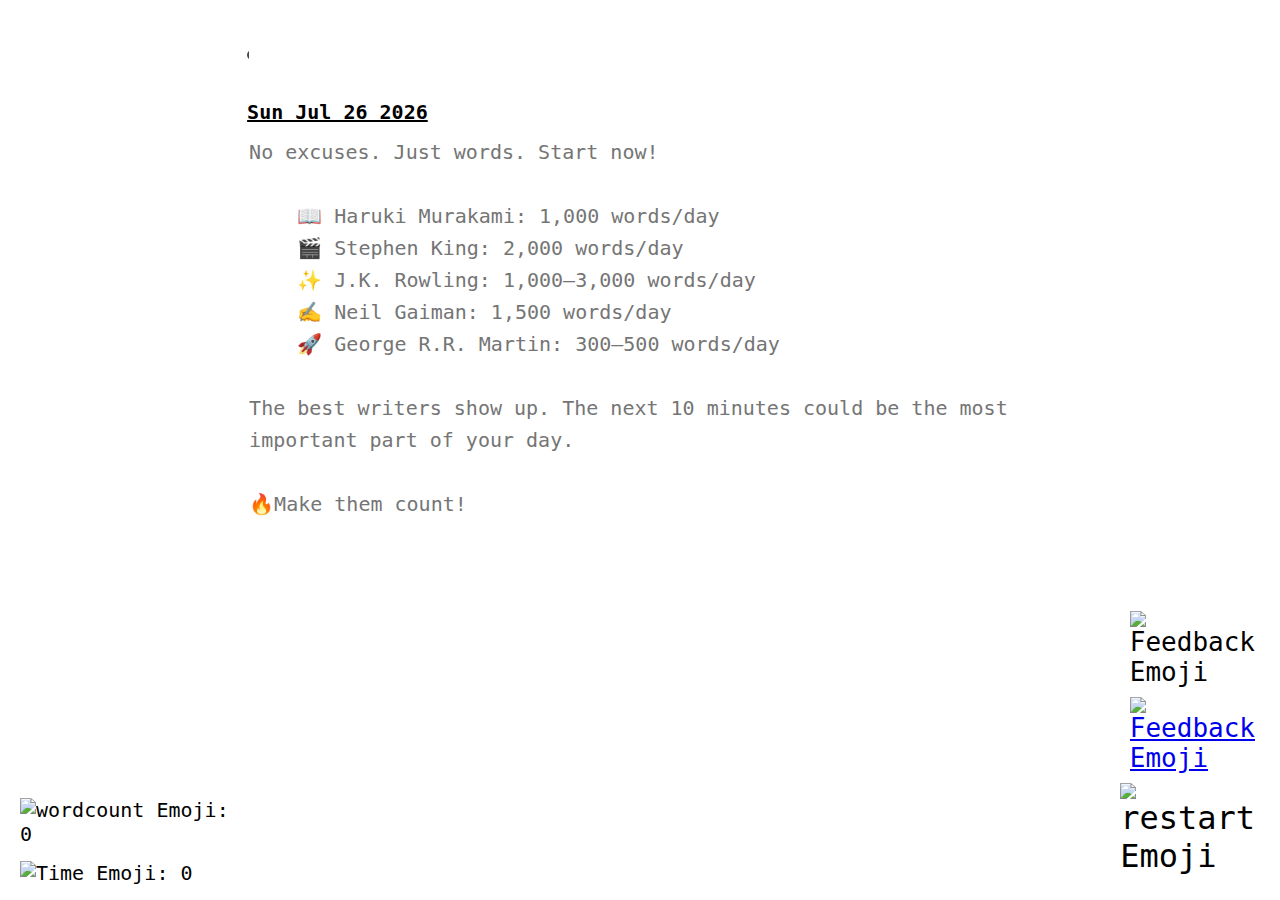
==== index.html @ 0ecf914c "Update index.html" ====
<!DOCTYPE html>
<html lang="en">
<head>
    <meta charset="UTF-8">
    <meta name="viewport" content="width=device-width, initial-scale=1.0">
    <title>pageZero</title>
    <link rel="icon" type="image/png" href="https://emoji.aranja.com/static/emoji-data/img-apple-160/270d-fe0f.png">

    <link rel="stylesheet" href="index.css">
    </style>
    <!-- Google Analytics -->
    <script async src="https://www.googletagmanager.com/gtag/js?id=G-XXXXXXXXXX"></script>
    <script>
        window.dataLayer = window.dataLayer || [];
        function gtag(){dataLayer.push(arguments);}
        gtag('js', new Date());
        gtag('config', 'G-XWTK2XB4T3'); // Replace with your Measurement ID
    </script>
</head>
<body>
    <div id="container">
    <div id="leftPanel">
        <span id="icon"><img src="https://emoji.aranja.com/static/emoji-data/img-apple-160/270d-fe0f.png" alt="wordcount Emoji" width="20" height="20">: <span id="wordCount">0</span></span><br>
        <span id="icon"><img src="https://emoji.aranja.com/static/emoji-data/img-apple-160/23f0.png" alt="Time Emoji" width="20" height="20">: <span id="wordCount"></span>  <span id="timer">0</span></span><br>
        <!-- <span id="icon">🎬:  <span id="sessionCount">0</span></span><br> -->
        

    </div>
    <div id="centerPanel">
        <div id="center-topPanel">
            <div id="progress-container">
                <div id="progress-bar"></div>
            </div>
        </div>
        <div id="center-textArea">
            <span id="text"><span id="daynumber"></span></span>
            <span id="localDate"></span>
            
           
            <textarea id="textInput" contenteditable
                placeholder=
                "No excuses. Just words. Start now!

    📖 Haruki Murakami: 1,000 words/day
    🎬 Stephen King: 2,000 words/day
    ✨ J.K. Rowling: 1,000–3,000 words/day
    ✍️ Neil Gaiman: 1,500 words/day
    🚀 George R.R. Martin: 300–500 words/day
                
The best writers show up. The next 10 minutes could be the most
important part of your day.

🔥Make them count!" ></textarea>


        </div>
    </div>
    <div id="rightPanel">
        <span id="copyButton"><img src="https://emoji.aranja.com/static/emoji-data/img-apple-160/1f4cb.png" alt="Feedback Emoji" width="32" height="32"></span>
        <span id="copyMessage" class="hidden">Copied!</span>
        <span id="btn_feedback"><a href="https://forms.gle/raZ6h4MTe7mSBzD2A" target="_blank" rel="noopener noreferrer">
            <img src="https://emoji.aranja.com/static/emoji-data/img-apple-160/1f34e.png" alt="Feedback Emoji" width="32" height="32"></a>
        </span>
        <!-- <span id="icon1">❤️</span> -->
        <span id="restartButton"><img src="https://emoji.aranja.com/static/emoji-data/img-apple-160/1f501.png" alt="restart Emoji" width="32" height="32"></span>
    </div>
    
    <script src="script.js"></script>
</div>
</body>
</html>
---- index.css ----
body {
    margin: 0;
    padding: 0;
    /* background-color: rgb(16,18,23,255); */
    /* color: antiquewhite; */
}

#container {
    display: flex;
    font-family: monospace;
}
#leftPanel {
    /* background-color: antiquewhite; */
    /* background-color: rgb(16,18,23,255); */
    width: 20%;
    display: flex;
    flex-direction: column;
    justify-content: end;
}
#rightPanel {
    /* background-color: rgb(74, 197, 103); */
    /* background-color:rgb(16,18,23,255); */
    width: 10%;
    display: flex;
    flex-direction: column;
    justify-content: flex-end; /* Push items to the right */
    align-items: flex-end;
    padding: 20px;
}
#centerPanel {
    /* background-color: aqua; */
    /* background-color:rgb(16,18,23,255); */
    width: 70%;
    height: 100vh;
    display: flex;
    flex-direction: column;
}
#center-topPanel{
        /* background-color: blue; */
        /* background-color: rgb(16,18,23,255); */
        position: sticky;
        height: 100px;
        width: 100%;
}
#center-textArea{
     /* background-color: brown; */
     flex-grow: 1;
     overflow-y: auto;
     width: 100%;
     height: 150vh; 
}
#textInput{
    width: 100%;
    height: 80vh;
    border: none;
    resize: none;
    margin-top: 10px;
    /* padding: 5px; */
    box-sizing: border-box;
    outline: none;
    font-size: 20px;
    line-height: 1.6;
    color: #333333;
    /* font-weight: 100px; */
    /* background-color: rgb(16,18,23,255); */
}
#progress-container {
    width: 100%;  /* Fixed width */
    /* background-color: #fffefe; */
    height: 10px;
    margin: 50px auto;
    border-radius: 10px; /* Smooth edges */
    overflow: hidden; /* Prevents overflow issues */

}
#progress-bar {
    width: 0%;
    height: 100%;
    /* background-color: #207adb; */
    background-color: rgb(74, 75, 73);
    /*transition: width 1s linear;*/
}

/* button code */
#restartButton {
    font-size: 32px;
    margin: 5px;
    cursor: pointer;
}
#icon {
    margin-left: 20px;
    font-size: 20px;
}

#btn_feedback {
    font-size: 26px;
    margin: 5px; 
    cursor: pointer; 
}
#copyMessage {
    margin-left: 10px;
    color: green;
    font-size: 10px;
    display: none;
}
.hidden {
    display: none;
}
#copyButton{
    font-size: 26px;
    margin: 5px; 
    cursor: pointer;
}
#localDate {
    font-size: 20px;
    text-decoration: underline;
    margin-bottom: 20px;
    font-weight: 600;
}
#text {
    font-size: 20px;
    font-weight: 600;
}
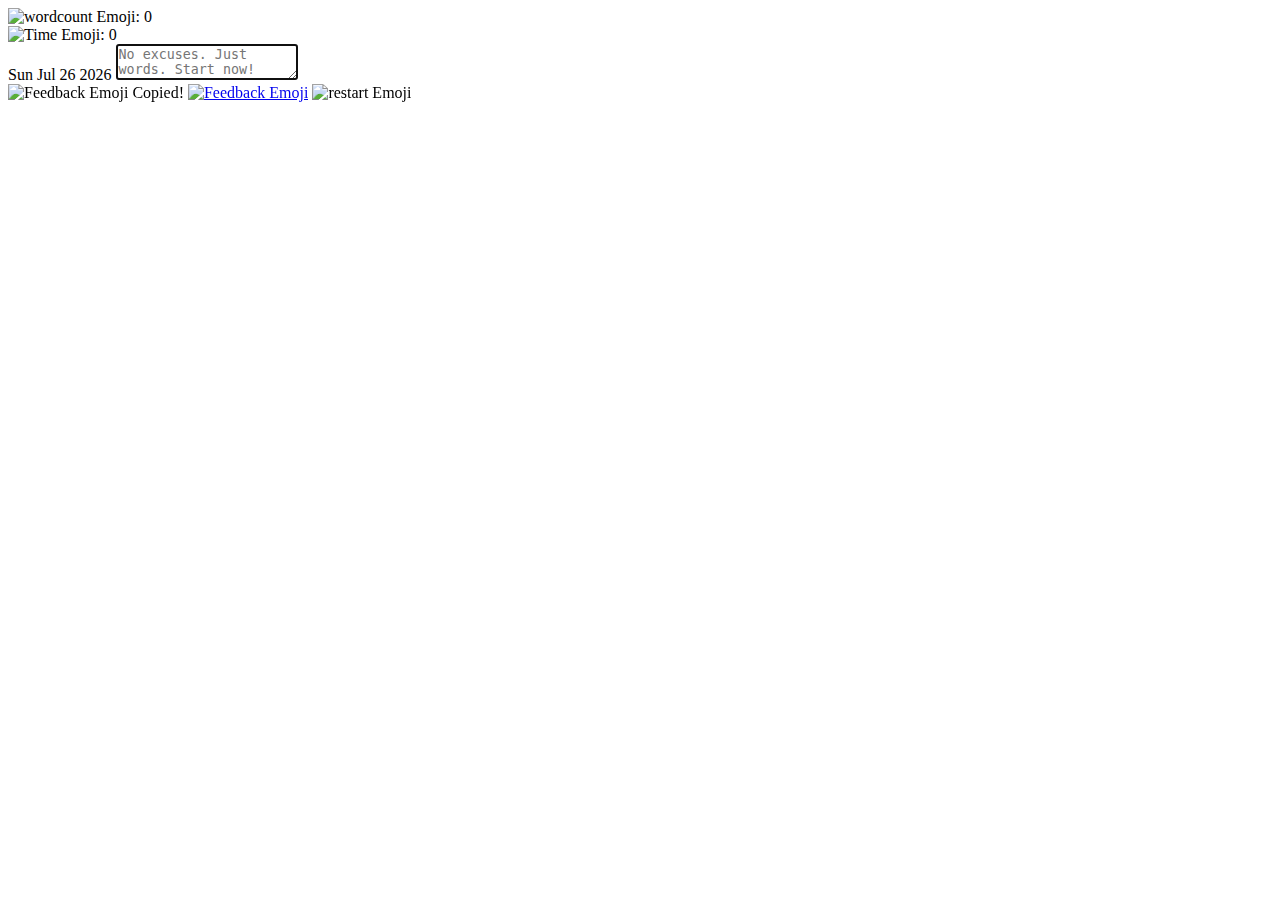
==== commit de56dc95: "Update index.html" ====
--- a/index.html
+++ b/index.html
@@ -4,9 +4,41 @@
     <meta charset="UTF-8">
     <meta name="viewport" content="width=device-width, initial-scale=1.0">
     <title>pageZero</title>
+    <meta name="description" content="Discover PageZero.app, the ultimate writing tool for NaNoWriMo. Take the 10-minute writing challenge and create your story in short, focused sessions.">
+    <meta name="keywords" content="story writing,story short,national novel writing month,writing app,na no wri mo">
     <link rel="icon" type="image/png" href="https://emoji.aranja.com/static/emoji-data/img-apple-160/270d-fe0f.png">
 
-    <link rel="stylesheet" href="index.css">
+        <script type="application/ld+json">
+          {
+            "@context": "http://schema.org",
+            "@type": "WebPage",
+            "url": "https://pagezero.app",
+            "name": "PageZero.app",
+            "description": "Discover PageZero.app, the ultimate writing tool for NaNoWriMo. Take the 10-minute writing challenge and create your story in short, focused sessions.",
+            "publisher": {
+              "@type": "Organization",
+              "name": "PageZero"
+            },
+            "mainEntityOfPage": "https://pagezero.app"
+          }
+        </script>
+      
+    <!-- open graph tags -->
+    <meta property="og:title" content="PageZero.app">
+    <meta property="og:site_name" content="PageZero">
+    <meta property="og:url" content="https://pageZero.app">
+    <meta property="og:description" content="Discover PageZero.app, the ultimate writing tool for NaNoWriMo. Take the 10-minute writing challenge and create your story in short, focused sessions.">
+    <meta property="og:type" content="website">
+    <meta property="og:image" content="https://emoji.aranja.com/static/emoji-data/img-apple-160/270d-fe0f.png">
+
+    <!-- Open graph tags for Twitter -->
+    <meta name="twitter:card" content="summary_large_image">
+    <meta name="twitter:title" content="PageZero.app">
+    <meta name="twitter:description" content="Discover PageZero.app, the ultimate writing tool for NaNoWriMo. Take the 10-minute writing challenge and create your story in short, focused sessions.">
+    <meta name="twitter:image" content="https://emoji.aranja.com/static/emoji-data/img-apple-160/270d-fe0f.png">
+    <meta name="twitter:url" content="https://pageZero.app">
+
+    <link rel="stylesheet" href="styles.css">
     </style>
     <!-- Google Analytics -->
     <script async src="https://www.googletagmanager.com/gtag/js?id=G-XXXXXXXXXX"></script>
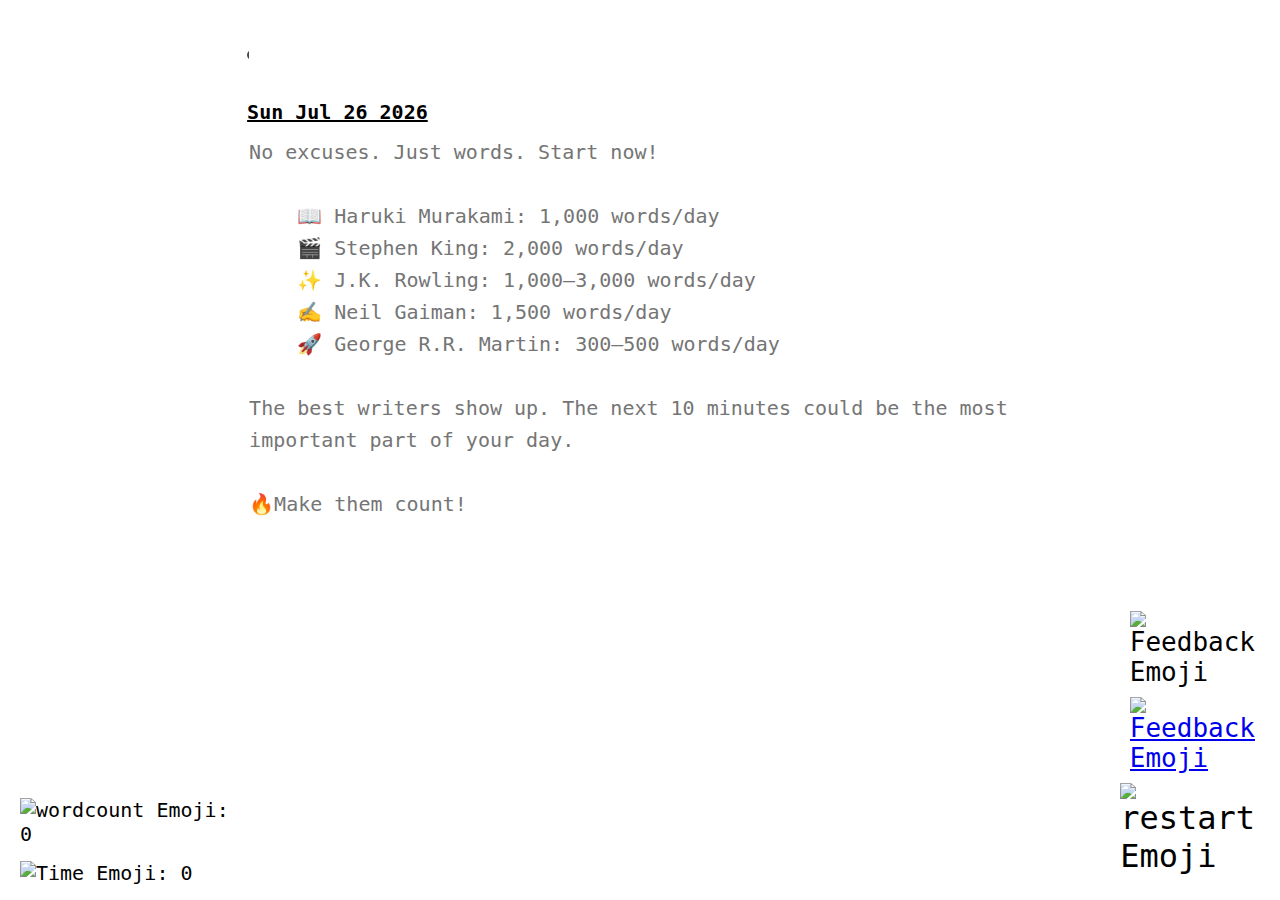
==== commit 2cb020f4: "Update index.html" ====
--- a/index.html
+++ b/index.html
@@ -38,7 +38,7 @@
     <meta name="twitter:image" content="https://emoji.aranja.com/static/emoji-data/img-apple-160/270d-fe0f.png">
     <meta name="twitter:url" content="https://pageZero.app">
 
-    <link rel="stylesheet" href="styles.css">
+    <link rel="stylesheet" href="index.css">
     </style>
     <!-- Google Analytics -->
     <script async src="https://www.googletagmanager.com/gtag/js?id=G-XXXXXXXXXX"></script>
--- a/index.css
+++ b/index.css
@@ -0,0 +1,123 @@
+body {
+    margin: 0;
+    padding: 0;
+    /* background-color: rgb(16,18,23,255); */
+    /* color: antiquewhite; */
+}
+
+#container {
+    display: flex;
+    font-family: monospace;
+}
+#leftPanel {
+    /* background-color: antiquewhite; */
+    /* background-color: rgb(16,18,23,255); */
+    width: 20%;
+    display: flex;
+    flex-direction: column;
+    justify-content: end;
+}
+#rightPanel {
+    /* background-color: rgb(74, 197, 103); */
+    /* background-color:rgb(16,18,23,255); */
+    width: 10%;
+    display: flex;
+    flex-direction: column;
+    justify-content: flex-end; /* Push items to the right */
+    align-items: flex-end;
+    padding: 20px;
+}
+#centerPanel {
+    /* background-color: aqua; */
+    /* background-color:rgb(16,18,23,255); */
+    width: 70%;
+    height: 100vh;
+    display: flex;
+    flex-direction: column;
+}
+#center-topPanel{
+        /* background-color: blue; */
+        /* background-color: rgb(16,18,23,255); */
+        position: sticky;
+        height: 100px;
+        width: 100%;
+}
+#center-textArea{
+     /* background-color: brown; */
+     flex-grow: 1;
+     overflow-y: auto;
+     width: 100%;
+     height: 150vh; 
+}
+#textInput{
+    width: 100%;
+    height: 80vh;
+    border: none;
+    resize: none;
+    margin-top: 10px;
+    /* padding: 5px; */
+    box-sizing: border-box;
+    outline: none;
+    font-size: 20px;
+    line-height: 1.6;
+    color: #333333;
+    /* font-weight: 100px; */
+    /* background-color: rgb(16,18,23,255); */
+}
+#progress-container {
+    width: 100%;  /* Fixed width */
+    /* background-color: #fffefe; */
+    height: 10px;
+    margin: 50px auto;
+    border-radius: 10px; /* Smooth edges */
+    overflow: hidden; /* Prevents overflow issues */
+
+}
+#progress-bar {
+    width: 0%;
+    height: 100%;
+    /* background-color: #207adb; */
+    background-color: rgb(74, 75, 73);
+    /*transition: width 1s linear;*/
+}
+
+/* button code */
+#restartButton {
+    font-size: 32px;
+    margin: 5px;
+    cursor: pointer;
+}
+#icon {
+    margin-left: 20px;
+    font-size: 20px;
+}
+
+#btn_feedback {
+    font-size: 26px;
+    margin: 5px; 
+    cursor: pointer; 
+}
+#copyMessage {
+    margin-left: 10px;
+    color: green;
+    font-size: 10px;
+    display: none;
+}
+.hidden {
+    display: none;
+}
+#copyButton{
+    font-size: 26px;
+    margin: 5px; 
+    cursor: pointer;
+}
+#localDate {
+    font-size: 20px;
+    text-decoration: underline;
+    margin-bottom: 20px;
+    font-weight: 600;
+}
+#text {
+    font-size: 20px;
+    font-weight: 600;
+}
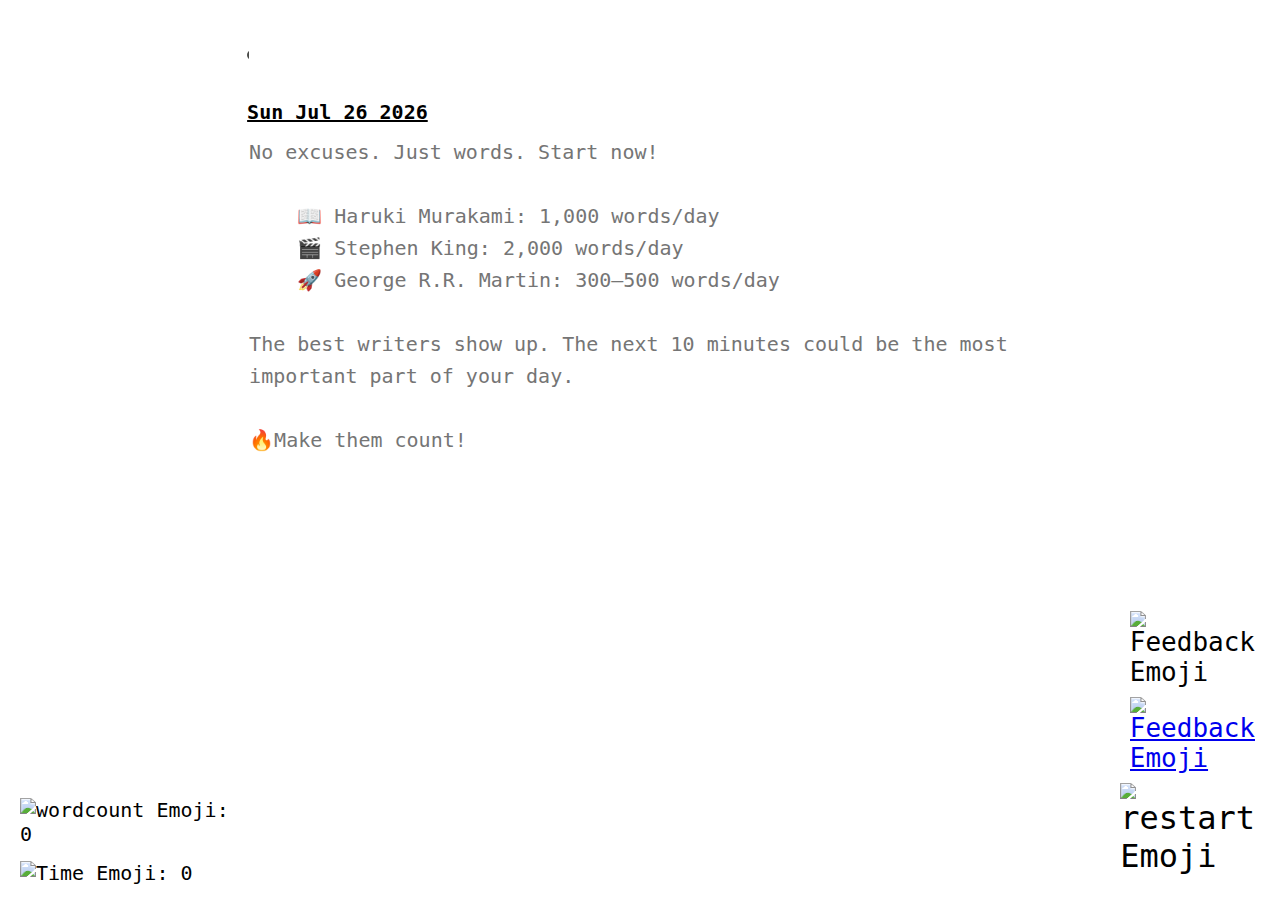
==== commit 4a37cf58: "Update index.html" ====
--- a/index.html
+++ b/index.html
@@ -75,8 +75,6 @@
 
     📖 Haruki Murakami: 1,000 words/day
     🎬 Stephen King: 2,000 words/day
-    ✨ J.K. Rowling: 1,000–3,000 words/day
-    ✍️ Neil Gaiman: 1,500 words/day
     🚀 George R.R. Martin: 300–500 words/day
                 
 The best writers show up. The next 10 minutes could be the most
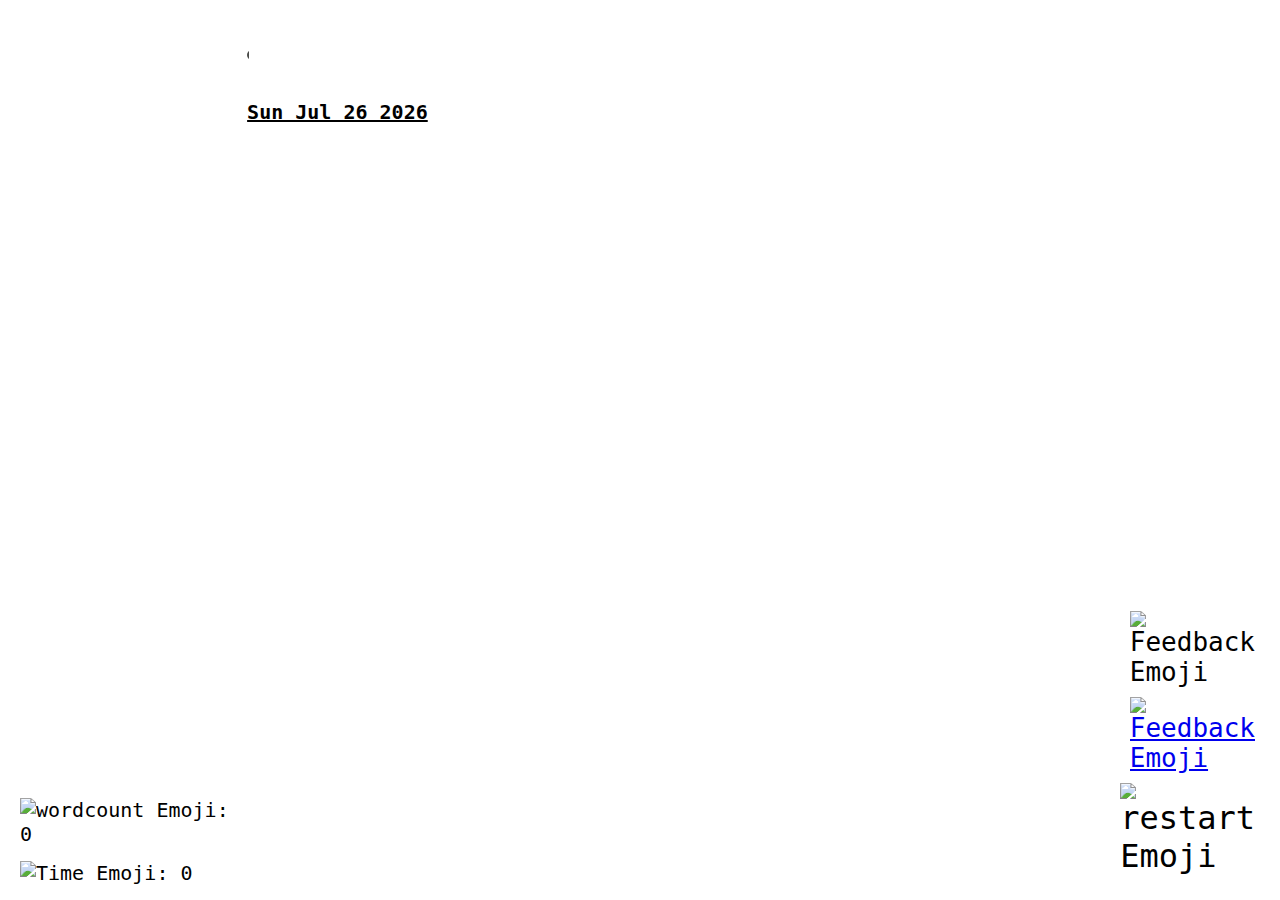
==== commit a13dc8c0: "Update index.html" ====
--- a/index.html
+++ b/index.html
@@ -3,7 +3,7 @@
 <head>
     <meta charset="UTF-8">
     <meta name="viewport" content="width=device-width, initial-scale=1.0">
-    <title>pageZero</title>
+    <title>PageZero</title>
     <meta name="description" content="Discover PageZero.app, the ultimate writing tool for NaNoWriMo. Take the 10-minute writing challenge and create your story in short, focused sessions.">
     <meta name="keywords" content="story writing,story short,national novel writing month,writing app,na no wri mo">
     <link rel="icon" type="image/png" href="https://emoji.aranja.com/static/emoji-data/img-apple-160/270d-fe0f.png">
@@ -69,20 +69,7 @@
             <span id="localDate"></span>
             
            
-            <textarea id="textInput" contenteditable
-                placeholder=
-                "No excuses. Just words. Start now!
-
-    📖 Haruki Murakami: 1,000 words/day
-    🎬 Stephen King: 2,000 words/day
-    🚀 George R.R. Martin: 300–500 words/day
-                
-The best writers show up. The next 10 minutes could be the most
-important part of your day.
-
-🔥Make them count!" ></textarea>
-
-
+            <textarea id="textInput" contenteditable></textarea>
         </div>
     </div>
     <div id="rightPanel">
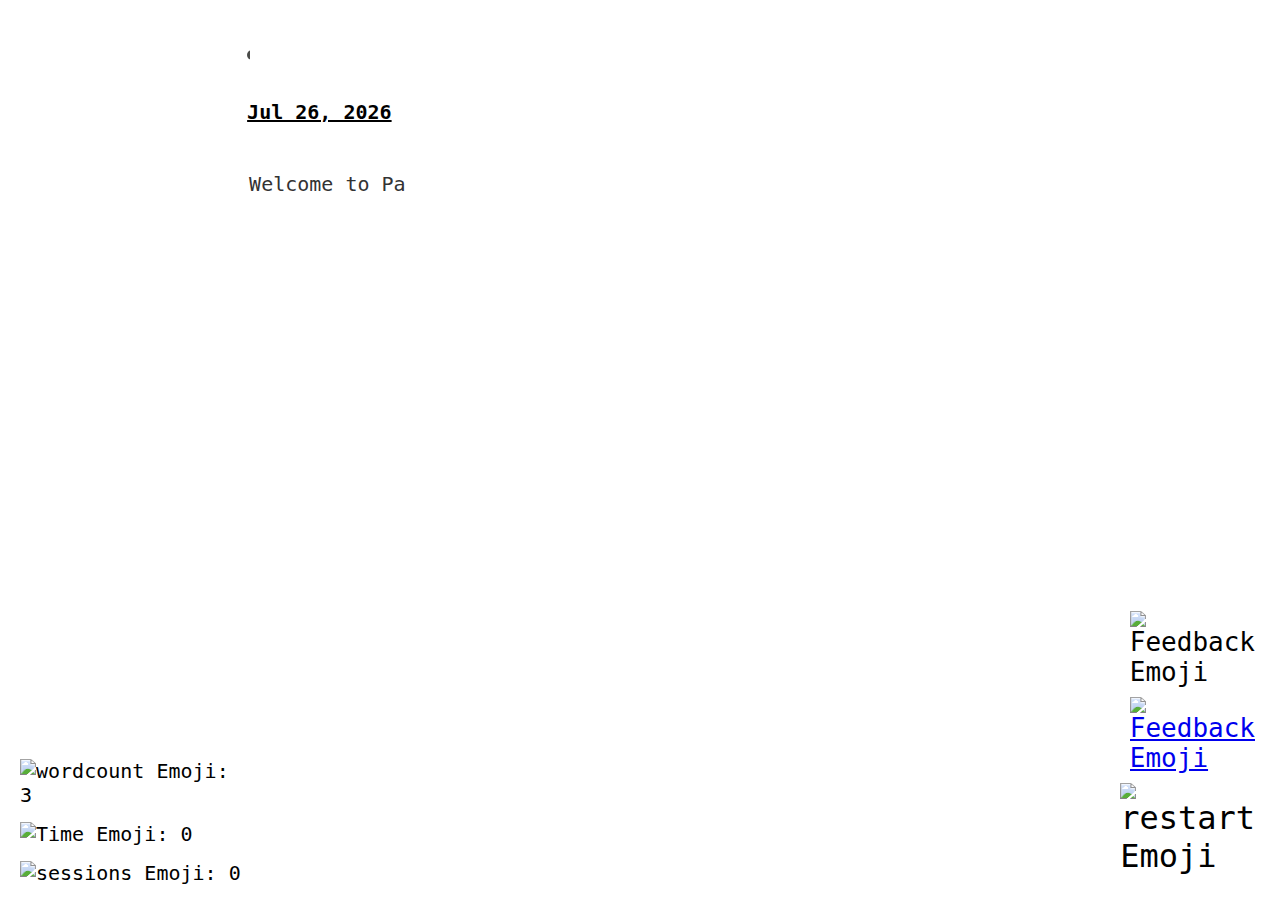
==== commit 5cc03d7a: "Update index.html" ====
--- a/index.html
+++ b/index.html
@@ -3,9 +3,9 @@
 <head>
     <meta charset="UTF-8">
     <meta name="viewport" content="width=device-width, initial-scale=1.0">
-    <title>PageZero</title>
+    <title>Qa</title>
     <meta name="description" content="Discover PageZero.app, the ultimate writing tool for NaNoWriMo. Take the 10-minute writing challenge and create your story in short, focused sessions.">
-    <meta name="keywords" content="story writing,story short,national novel writing month,writing app,na no wri mo">
+    <meta name="keywords" content="story writing,story short,national novel writing month,writing app,na no wri mo, writing challenge">
     <link rel="icon" type="image/png" href="https://emoji.aranja.com/static/emoji-data/img-apple-160/270d-fe0f.png">
 
         <script type="application/ld+json">
@@ -53,8 +53,8 @@
     <div id="container">
     <div id="leftPanel">
         <span id="icon"><img src="https://emoji.aranja.com/static/emoji-data/img-apple-160/270d-fe0f.png" alt="wordcount Emoji" width="20" height="20">: <span id="wordCount">0</span></span><br>
-        <span id="icon"><img src="https://emoji.aranja.com/static/emoji-data/img-apple-160/23f0.png" alt="Time Emoji" width="20" height="20">: <span id="wordCount"></span>  <span id="timer">0</span></span><br>
-        <!-- <span id="icon">🎬:  <span id="sessionCount">0</span></span><br> -->
+        <span id="icon"><img src="https://emoji.aranja.com/static/emoji-data/img-apple-160/23f3.png" alt="Time Emoji" width="20" height="20">: <span id="wordCount"></span>  <span id="timer">0</span></span><br>
+        <span id="icon"><img src="https://emoji.aranja.com/static/emoji-data/img-apple-160/1f3ac.png" alt="sessions Emoji" width="20" height="20">: <span id="sessionCount">0</span></span><br>
         
 
     </div>
